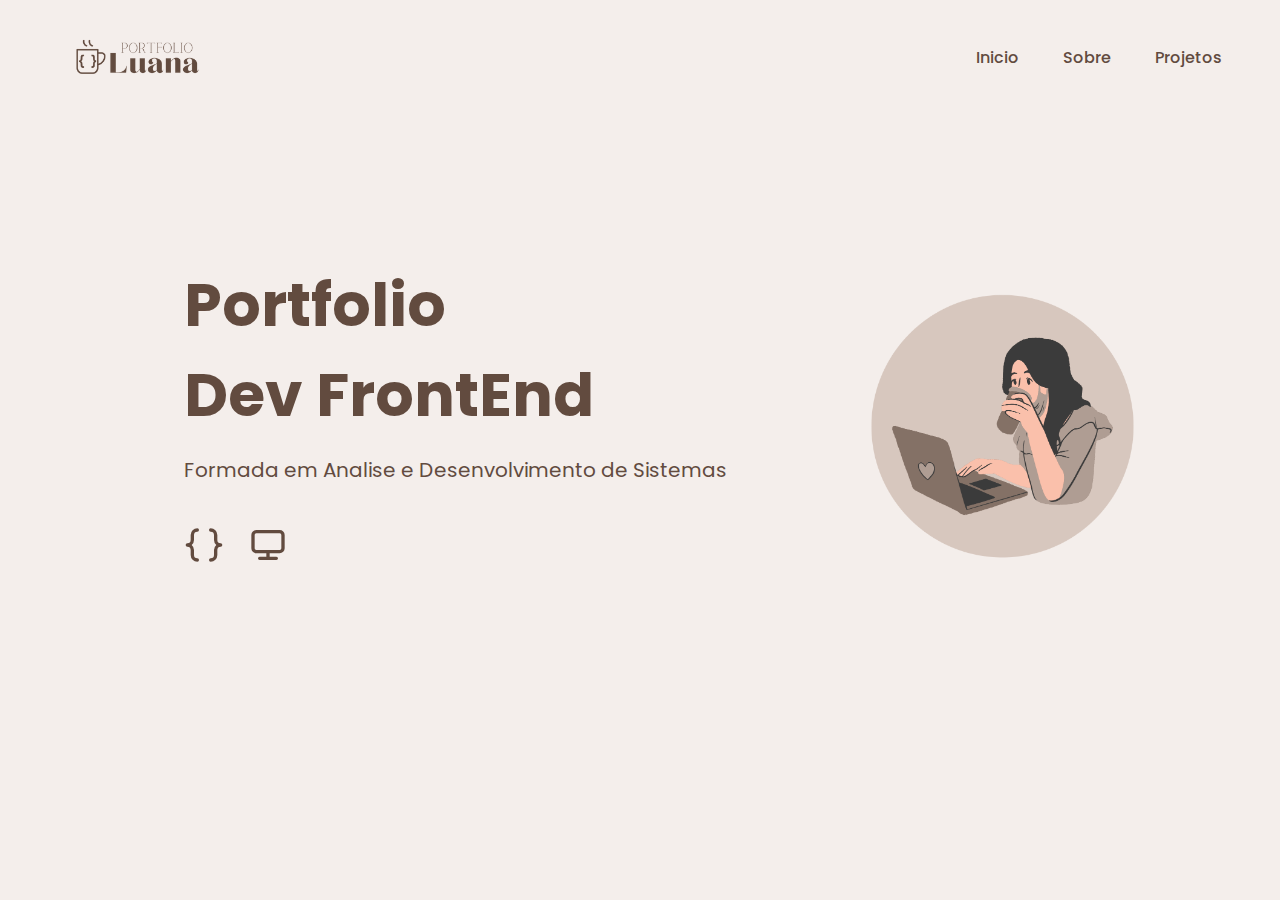
==== index.html @ d968e98d "tentando subir novamente" ====
<!DOCTYPE html>
<html lang="pt-Br">
<head>
    <meta charset="UTF-8">
    <meta http-equiv="X-UA-Compatible" content="IE=edge">
    <meta name="viewport" content="width=device-width, initial-scale=1.0">
    <title>Luana Portfolio</title>
    <link rel="stylesheet" href="/assets/css/style.css">
    <link rel="stylesheet" href="https://unicons.iconscout.com/release/v4.0.0/css/line.css">
</head>

<body>
    <div class="container">
        <header>
            <img src="assets/img/logo.png" alt="Logo" class="logo">
                <nav>
                    <ul class="nav__links">
                        <li>
                            <a href="/index.html">Inicio</a>
                        </li>
                        <li>
                            <a href="subPagina/sobre.html">Sobre</a>
                        </li>
                        <li>
                            <a href="subPagina/projetos.html">Projetos</a>
                        </li>
                    </ul>
                </nav>
        </header>

        <div class="content">
            <div class="texto-content">
                <h1>Portfolio<br> Dev FrontEnd</h1>
                <p>Formada em Analise e Desenvolvimento de Sistemas</p>

                <div class="arrow-icons">
                    <img src="assets/img/back-arrow.svg">
                    <img src="assets/img/next-arrow.svg">
                </div>
            </div>
            <img src="assets/img/img.png" class="feature-img">
        </div>
    </div>
    
    <footer>
        <div class="social-links">
            <a href="https://www.linkedin.com/in/luanasantosmeira/"><i class="uil uil-linkedin"></i></a>
            <a href="https://github.com/tunglna"><i class="uil uil-github"></i></a>
            <a href="https://twitter.com/tunglna"><i class="uil uil-twitter"></i></a>
        </div>
    </footer>
</body>

</html>
---- assets/css/style.css ----
@import url('https://fonts.googleapis.com/css2?family=Poppins:ital,wght@0,400;0,500;1,300&display=swap');

* {
    box-sizing: border-box;
    margin: 0;
    padding: 0;
    font-family: Poppins, sans-serif;
}
/*--------------------CORPO DO SITE------------------------*/
.container {
    height: 100vh;
    width: 100%;
    background-color: #F4EEEB;
}
/*--------------------TAMANHO DA LOGO------------------------*/
.logo {
    width: 200px;
}

/*--------------------MEDIA QUERIE DA LOGO------------------------*/
@media screen and (max-width:375px) {
    .logo {
        width: 50%;
    }
}

/*--------------------NAVEGAÇÃO DE PÁGINAS------------------------*/

li, a {
    font-weight: 500;
    font-size: 16px;
    color:#624b3f;
    text-decoration: none;
}

header {
    display: flex;
    justify-content: space-between;
    align-items: center;
    padding: 30px 3%;
}

.nav__links {
    list-style: none;
}

.nav__links li {
    display: inline-block;
    padding: 0px 20px;
} 

.nav__links a {
    transform: all 0.3s ease 0s;
}

.nav__links a:hover {
    color: #838281;
}


/*--------------------CORPO DO SITE------------------------*/

.content {
    display: flex;
    justify-content: space-around;
    align-items: flex-end;
    padding-right: 5%;
}

/*--------------------TEXTO PRINCIPAL NO CORPO DO SITE------------------------*/

.texto-content h1 {
    font-size: 60px;
    font-weight: 100px;
    margin-top: 24px;
    margin-bottom: 15px;
    color: #624b3f;
}

.texto-content p {
    font-size: 20px;
    color: #624b3f;
}

.texto-content {
    margin-left: 10%;
    margin-top: 10%;
}

/*--------------------ICONES DO TEXTO PRINCIPAL------------------------*/

.arrow-icons {
    margin-top: 40px;
    display: flex;
}

.arrow-icons img {
    width: 40px;
    margin-right: 24px;
}

/*--------------------IMAGEM QUE FICA NO CORPO DO SITE------------------------*/

.feature-img {
    height: 300px;
}

/*--------------------RODAPÉ------------------------*/

footer {
    background-color: #F4EEEB;
}

.social-links {
    display: flex;
    align-items: center;
    justify-content: center;
}

.social-links a {
    text-decoration: none;
    color: #624b3f;
    font-size: 30px;
}

/*--------------------SUB-SEÇÕES DO SITE------------------------*/

.container-projeto {
    display: flex;
    font-size: 100%;
    flex-direction: column;
    align-items: center;
}


/*--------------------SOBRE------------------------*/

.container-sobre {
    display: flex;
    align-items: center;
    justify-content: center;
    flex-direction: column-reverse;
}

.texto-sobre {
    width: 600px;
    padding: 2%;
    display: flex;
    flex-direction: column;
    align-items: center;
    text-align: center;
    color: #624b3f;
}

@media (max-width: 700px) {
    .texto-sobre {
        width: 500px;
    }
}

.imagem-sobre {
    width: 350px;
}
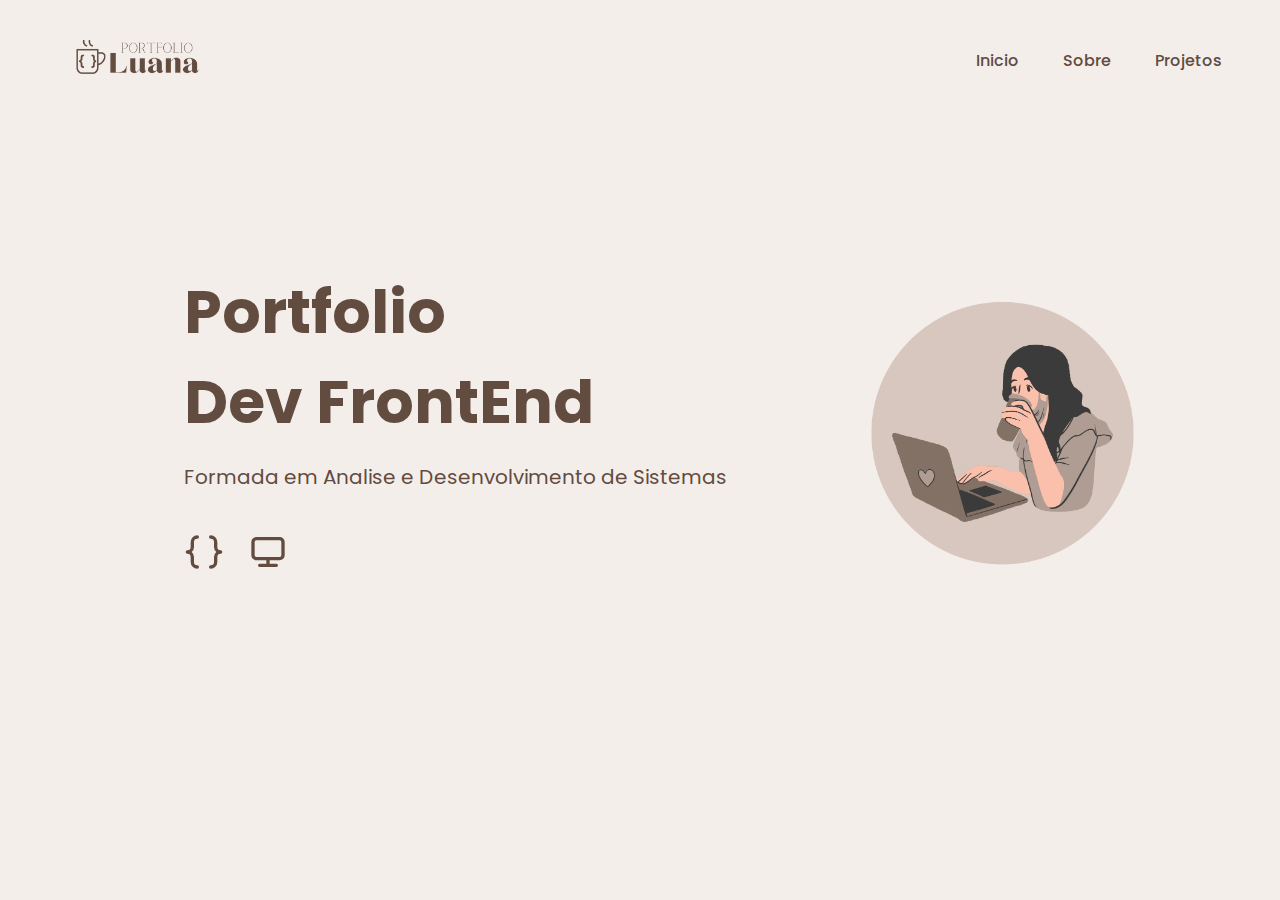
==== commit c3320733: "mais algumas alterações" ====
--- a/index.html
+++ b/index.html
@@ -12,7 +12,7 @@
 <body>
     <div class="container">
         <header>
-            <img src="assets/img/logo.png" alt="Logo" class="logo">
+            <a href="https://luanasantosmeira.site"><img src="assets/img/logo.png" alt="Logo" class="logo"></a>
                 <nav>
                     <ul class="nav__links">
                         <li>
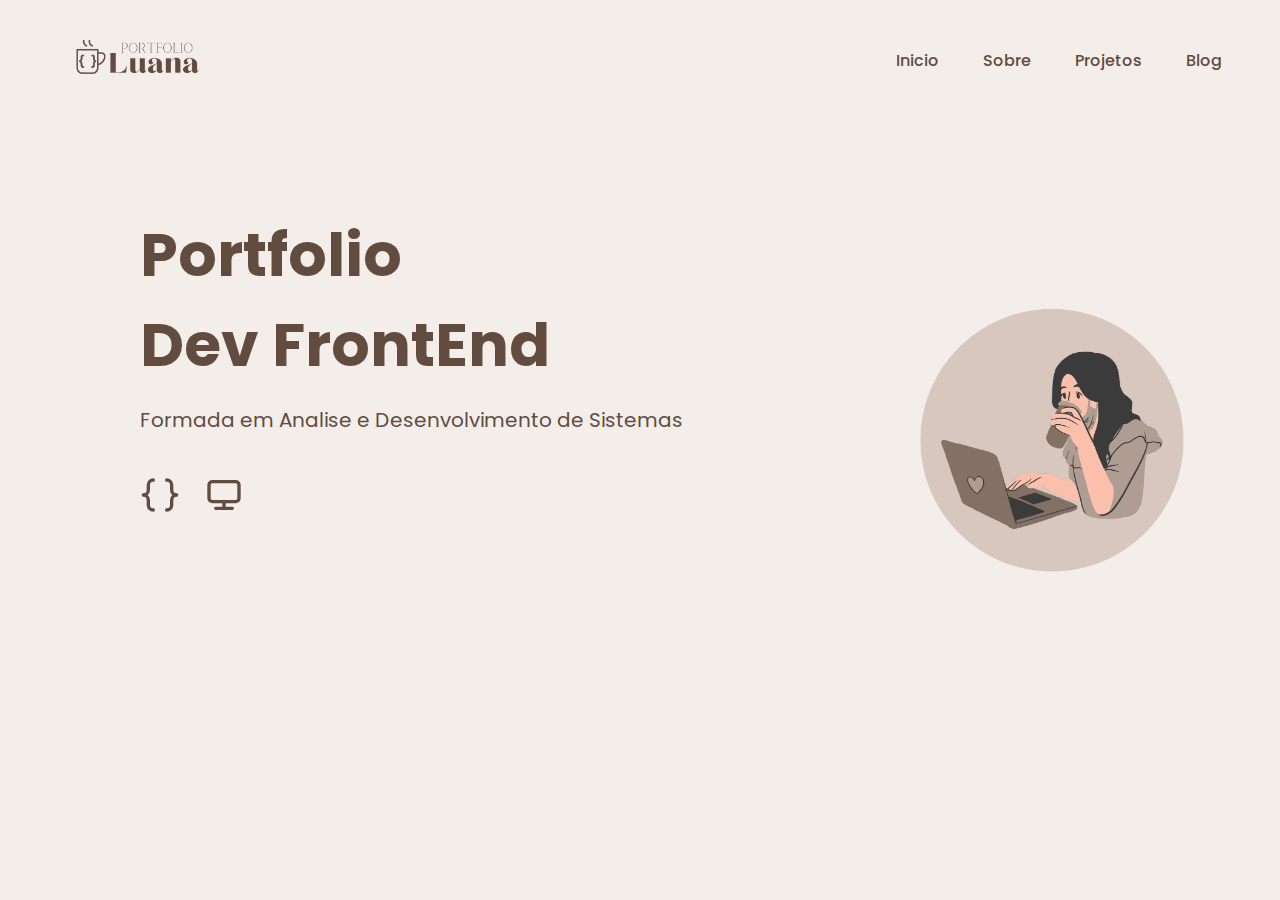
==== commit dd0d5ee2: "criando blog" ====
--- a/index.html
+++ b/index.html
@@ -12,17 +12,20 @@
 <body>
     <div class="container">
         <header>
-            <a href="https://luanasantosmeira.site"><img src="assets/img/logo.png" alt="Logo" class="logo"></a>
+            <a href="index.html"><img src="assets/img/logo.png" alt="Logo" class="logo"></a>
                 <nav>
                     <ul class="nav__links">
                         <li>
                             <a href="/index.html">Inicio</a>
                         </li>
                         <li>
-                            <a href="subPagina/sobre.html">Sobre</a>
+                            <a href="/sobre.html">Sobre</a>
                         </li>
                         <li>
-                            <a href="subPagina/projetos.html">Projetos</a>
+                            <a href="/projetos.html">Projetos</a>
+                        </li>
+                        <li>
+                            <a href="/blog.html">Blog</a>
                         </li>
                     </ul>
                 </nav>
--- a/assets/css/style.css
+++ b/assets/css/style.css
@@ -1,15 +1,21 @@
 @import url('https://fonts.googleapis.com/css2?family=Poppins:ital,wght@0,400;0,500;1,300&display=swap');
 
 * {
-    box-sizing: border-box;
     margin: 0;
     padding: 0;
     font-family: Poppins, sans-serif;
 }
+
+body {
+    background-size: cover;
+}
 /*--------------------CORPO DO SITE------------------------*/
 .container {
+    width: 100vw;
     height: 100vh;
-    width: 100%;
+    background-color: #F4EEEB;
+}
+.container-blog {
     background-color: #F4EEEB;
 }
 /*--------------------TAMANHO DA LOGO------------------------*/
@@ -64,7 +70,17 @@
     display: flex;
     justify-content: space-around;
     align-items: flex-end;
-    padding-right: 5%;
+}
+
+/*--------------------BLOG------------------------*/
+
+.data {
+    color: #624b3f;
+}
+
+#conteudo {
+    flex-direction: column;
+
 }
 
 /*--------------------TEXTO PRINCIPAL NO CORPO DO SITE------------------------*/
@@ -83,8 +99,7 @@
 }
 
 .texto-content {
-    margin-left: 10%;
-    margin-top: 10%;
+    margin: 5% 5% 5% 5%;
 }
 
 /*--------------------ICONES DO TEXTO PRINCIPAL------------------------*/
@@ -128,8 +143,7 @@
 .container-projeto {
     display: flex;
     font-size: 100%;
-    flex-direction: column;
-    align-items: center;
+    justify-content: space-evenly;
 }
 
 
@@ -160,4 +174,5 @@
 
 .imagem-sobre {
     width: 350px;
-}+}
+
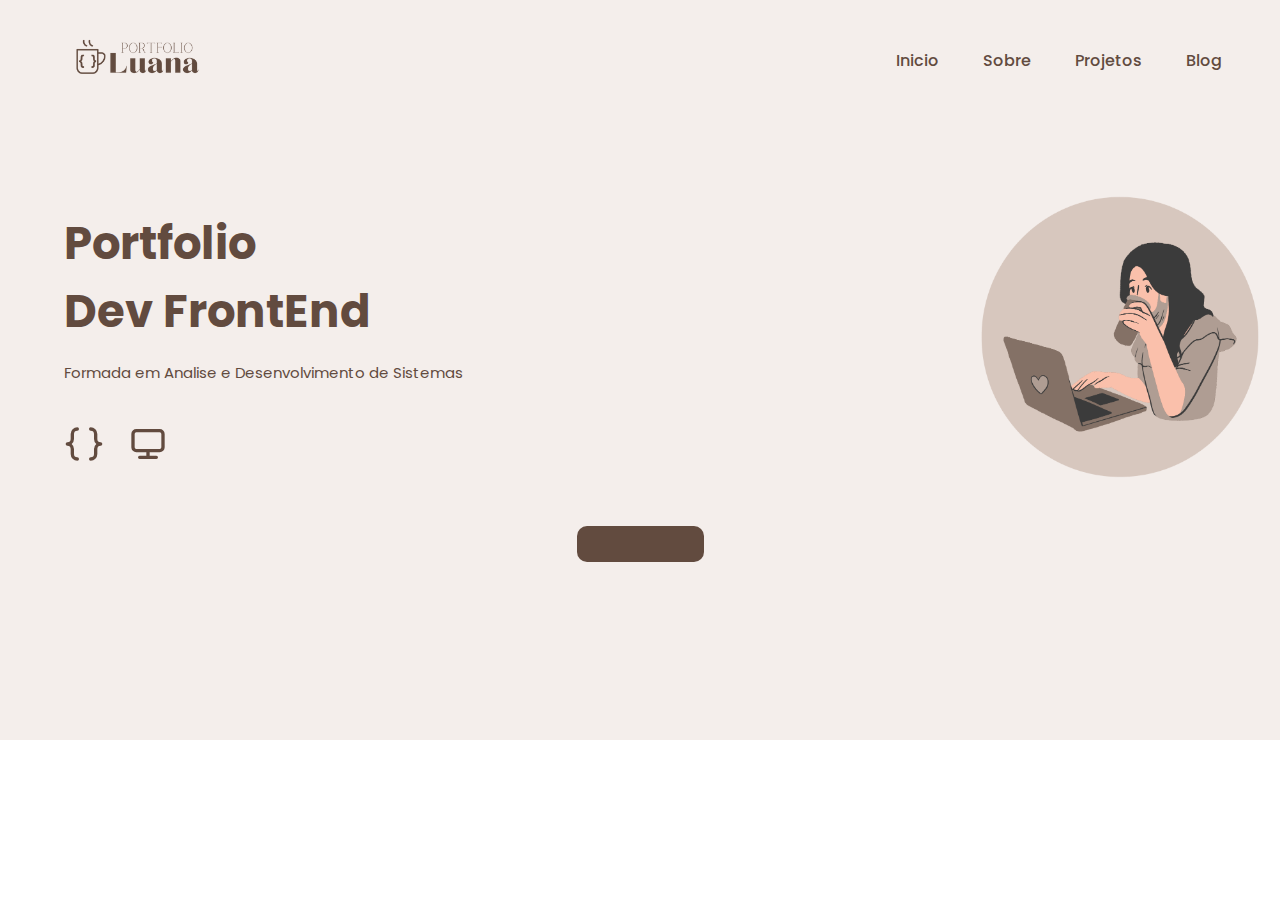
==== commit 88a66811: "adicionando player" ====
--- a/index.html
+++ b/index.html
@@ -2,11 +2,12 @@
 <html lang="pt-Br">
 <head>
     <meta charset="UTF-8">
-    <meta http-equiv="X-UA-Compatible" content="IE=edge">
     <meta name="viewport" content="width=device-width, initial-scale=1.0">
     <title>Luana Portfolio</title>
     <link rel="stylesheet" href="/assets/css/style.css">
     <link rel="stylesheet" href="https://unicons.iconscout.com/release/v4.0.0/css/line.css">
+    <link rel="stylesheet" href="/assets/css/style-audio.css">
+    <link rel="shortcut icon" href="assets/img/img.png" type="image/x-icon">
 </head>
 
 <body>
@@ -41,17 +42,42 @@
                     <img src="assets/img/next-arrow.svg">
                 </div>
             </div>
-            <img src="assets/img/img.png" class="feature-img">
+            <div class="elementos">
+                <img src="assets/img/img.png" class="feature-img">
+                <div class="container-social">
+                    <div class="social">
+                        <a href="https://www.linkedin.com/in/luanasantosmeira/"><i class="uil uil-linkedin"></i></a>
+                        <a href="https://github.com/tunglna"><i class="uil uil-github"></i></a>
+                        <a href="https://www.instagram.com/tunglna"><i class="uil uil-instagram-alt"></i></i></a>
+                    </div>
+                </div>
+            </div>
+            
+
+            
         </div>
     </div>
+
     
+    <div class="player-ctrl">
+
+        <!-- Play Button -->
+        <a id="podcast-play" onclick="playShow()"><i class="uil uil-play"></i></i></a>
+      
+        <!-- Pause Button -->
+        <a id="podcast-pause" onclick="pauseShow()" style="display:none;"><i class="uil uil-pause"></i></i></a>
+      </div>
+      
+      
+      <!-- Audio player -->
+      <audio id="podcast-audio">
+          <source src="/lofi1.mp3">
+      </audio>
+      
     <footer>
-        <div class="social-links">
-            <a href="https://www.linkedin.com/in/luanasantosmeira/"><i class="uil uil-linkedin"></i></a>
-            <a href="https://github.com/tunglna"><i class="uil uil-github"></i></a>
-            <a href="https://twitter.com/tunglna"><i class="uil uil-twitter"></i></a>
-        </div>
+        
     </footer>
+    <script src="/script.js"></script>
 </body>
 
 </html>
--- a/assets/css/style.css
+++ b/assets/css/style.css
@@ -11,12 +11,12 @@
 }
 /*--------------------CORPO DO SITE------------------------*/
 .container {
-    width: 100vw;
-    height: 100vh;
     background-color: #F4EEEB;
+    
 }
 .container-blog {
     background-color: #F4EEEB;
+    
 }
 /*--------------------TAMANHO DA LOGO------------------------*/
 .logo {
@@ -24,9 +24,9 @@
 }
 
 /*--------------------MEDIA QUERIE DA LOGO------------------------*/
-@media screen and (max-width:375px) {
+@media screen and (max-width:400px) {
     .logo {
-        width: 50%;
+        width: 200px;
     }
 }
 
@@ -37,6 +37,7 @@
     font-size: 16px;
     color:#624b3f;
     text-decoration: none;
+    list-style:none;
 }
 
 header {
@@ -68,39 +69,63 @@
 
 .content {
     display: flex;
+    justify-content: space-between;
+    align-items: center;
+    flex-wrap: wrap;
+}
+
+
+/*--------------------BLOG------------------------*/
+
+.data {
+    color: #624b3f;
+}
+
+.content-blog {
+    display: flex;
     justify-content: space-around;
     align-items: flex-end;
-}
-
-/*--------------------BLOG------------------------*/
-
-.data {
-    color: #624b3f;
-}
-
-#conteudo {
+    flex-wrap: wrap;
     flex-direction: column;
-
-}
+}
+.codigo {
+    background-color: #624b3f;
+    color:  #F4EEEB;
+    width: 65%;
+    height: 100%;
+    text-align: center;
+    margin: 0 auto
+}
+
+.codigo-css {
+    background-color: #624b3f;
+    color:  #F4EEEB;
+    width: 30%;
+    height: 100%;
+    text-align: center;
+    margin: 0 auto
+}
+
 
 /*--------------------TEXTO PRINCIPAL NO CORPO DO SITE------------------------*/
 
 .texto-content h1 {
-    font-size: 60px;
-    font-weight: 100px;
+    font-size: 45px;
     margin-top: 24px;
     margin-bottom: 15px;
     color: #624b3f;
 }
 
+
 .texto-content p {
-    font-size: 20px;
+    font-size: 15px;
     color: #624b3f;
 }
 
 .texto-content {
     margin: 5% 5% 5% 5%;
 }
+
 
 /*--------------------ICONES DO TEXTO PRINCIPAL------------------------*/
 
@@ -117,33 +142,21 @@
 /*--------------------IMAGEM QUE FICA NO CORPO DO SITE------------------------*/
 
 .feature-img {
-    height: 300px;
-}
-
-/*--------------------RODAPÉ------------------------*/
-
-footer {
-    background-color: #F4EEEB;
-}
-
-.social-links {
-    display: flex;
-    align-items: center;
-    justify-content: center;
-}
-
-.social-links a {
-    text-decoration: none;
-    color: #624b3f;
-    font-size: 30px;
-}
-
-/*--------------------SUB-SEÇÕES DO SITE------------------------*/
+    width: 20em;
+    height: 20em;
+    margin: 5%;
+
+}
+
+
+
+/*--------------------PROJETO------------------------*/
 
 .container-projeto {
     display: flex;
     font-size: 100%;
     justify-content: space-evenly;
+    flex-wrap: wrap;
 }
 
 
@@ -168,7 +181,13 @@
 
 @media (max-width: 700px) {
     .texto-sobre {
-        width: 500px;
+        width: 300px;
+    }
+}
+
+@media (max-width: 400px) {
+    .texto-sobre {
+        width: 350px;
     }
 }
 
@@ -176,3 +195,39 @@
     width: 350px;
 }
 
+/*--------------------RODAPÉ------------------------*/
+
+footer {
+    background-color: #F4EEEB;
+    width: 100vw;
+    height: 20vh;
+}
+
+.footer-projeto {
+    height: 50vh;
+}
+
+.social-links, .social {
+    display: flex;
+    align-items: center;
+    justify-content: space-around;
+}
+
+.social-links, .social a {
+    text-decoration: none;
+    color: #624b3f;
+    font-size: 30px;
+}
+
+.social {
+    display: flex;
+    align-items: center;
+    flex-direction: column;
+    
+}
+
+.elementos {
+    display: flex;
+    justify-content: center;
+    align-items: center;
+}--- a/assets/css/style-audio.css
+++ b/assets/css/style-audio.css
@@ -0,0 +1,25 @@
+.player-ctrl {
+    display: flex;
+    align-items: center;
+    background-color: #F4EEEB;
+    height: 2em;
+    width: 100%;
+    justify-content: center;
+  }
+  .uil-play {
+    font-size: 20px;
+    color: #F4EEEB;
+    padding: 42%;
+  }
+
+  .uil-pause {
+    font-size: 20px;
+    color: #807c7b;
+    padding: 42%;
+  }
+  #podcast-play {
+    background-color: #624b3f;
+    border-radius: 10px;
+    padding: 3px;
+    width: 121px;
+  }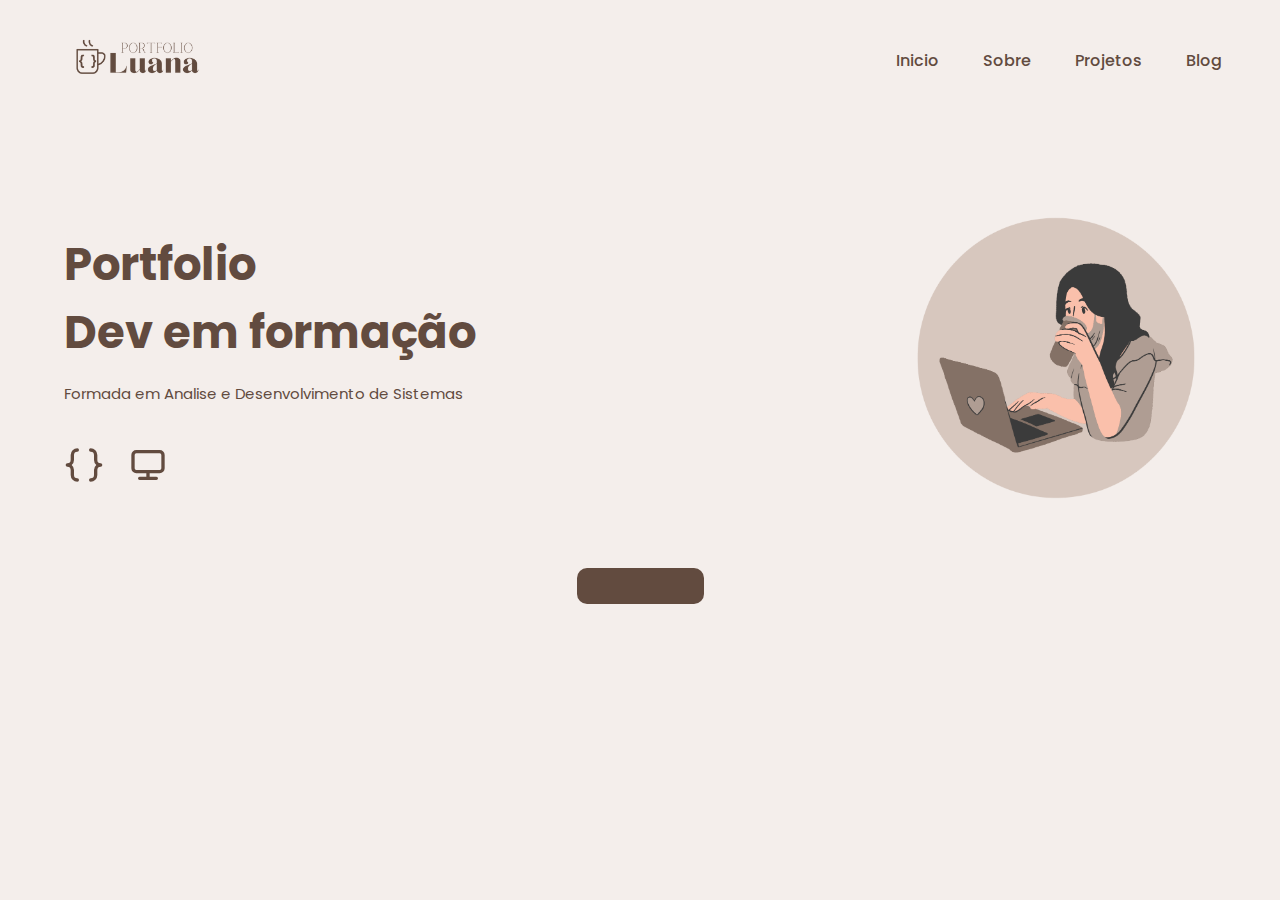
==== commit 8daeb6b8: "arrumando footer" ====
--- a/index.html
+++ b/index.html
@@ -11,7 +11,6 @@
 </head>
 
 <body>
-    <div class="container">
         <header>
             <a href="index.html"><img src="assets/img/logo.png" alt="Logo" class="logo"></a>
                 <nav>
@@ -34,7 +33,7 @@
 
         <div class="content">
             <div class="texto-content">
-                <h1>Portfolio<br> Dev FrontEnd</h1>
+                <h1>Portfolio<br> Dev em formação</h1>
                 <p>Formada em Analise e Desenvolvimento de Sistemas</p>
 
                 <div class="arrow-icons">
@@ -42,21 +41,12 @@
                     <img src="assets/img/next-arrow.svg">
                 </div>
             </div>
-            <div class="elementos">
+            
                 <img src="assets/img/img.png" class="feature-img">
-                <div class="container-social">
-                    <div class="social">
-                        <a href="https://www.linkedin.com/in/luanasantosmeira/"><i class="uil uil-linkedin"></i></a>
-                        <a href="https://github.com/tunglna"><i class="uil uil-github"></i></a>
-                        <a href="https://www.instagram.com/tunglna"><i class="uil uil-instagram-alt"></i></i></a>
-                    </div>
-                </div>
-            </div>
-            
-
+                
             
         </div>
-    </div>
+    
 
     
     <div class="player-ctrl">
@@ -74,8 +64,10 @@
           <source src="/lofi1.mp3">
       </audio>
       
-    <footer>
-        
+    <footer class="footer-projeto">
+        <a href="https://www.linkedin.com/in/luanasantosmeira/"><i class="uil uil-linkedin"></i></a>
+        <a href="https://github.com/tunglna"><i class="uil uil-github"></i></a>
+        <a href="https://www.instagram.com/tunglna"><i class="uil uil-instagram-alt"></i></i></a>
     </footer>
     <script src="/script.js"></script>
 </body>
--- a/assets/css/style.css
+++ b/assets/css/style.css
@@ -7,17 +7,11 @@
 }
 
 body {
-    background-size: cover;
-}
-/*--------------------CORPO DO SITE------------------------*/
-.container {
+    width: 100%;
+    height: 100%;
     background-color: #F4EEEB;
-    
-}
-.container-blog {
-    background-color: #F4EEEB;
-    
-}
+}
+
 /*--------------------TAMANHO DA LOGO------------------------*/
 .logo {
     width: 200px;
@@ -199,35 +193,17 @@
 
 footer {
     background-color: #F4EEEB;
-    width: 100vw;
-    height: 20vh;
-}
-
-.footer-projeto {
-    height: 50vh;
-}
-
-.social-links, .social {
-    display: flex;
-    align-items: center;
-    justify-content: space-around;
-}
-
-.social-links, .social a {
+    display: flex;
+    align-items: center;
+    justify-content: center;
+}
+
+footer a {
     text-decoration: none;
     color: #624b3f;
     font-size: 30px;
 }
 
-.social {
-    display: flex;
-    align-items: center;
-    flex-direction: column;
-    
-}
-
-.elementos {
-    display: flex;
-    justify-content: center;
+.uil {
     align-items: center;
 }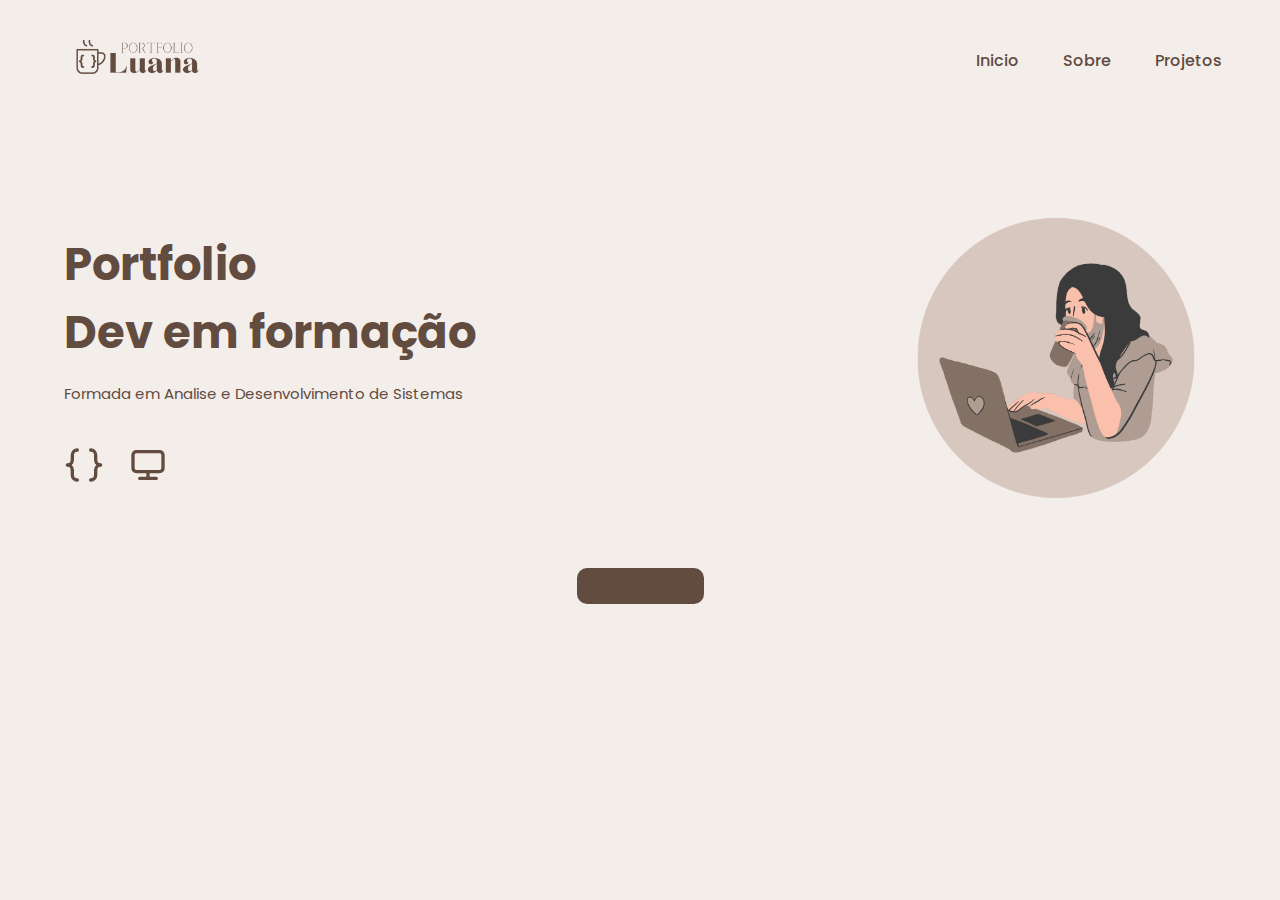
==== commit ef1b0085: "retirando a seção blog" ====
--- a/index.html
+++ b/index.html
@@ -23,9 +23,6 @@
                         </li>
                         <li>
                             <a href="/projetos.html">Projetos</a>
-                        </li>
-                        <li>
-                            <a href="/blog.html">Blog</a>
                         </li>
                     </ul>
                 </nav>
@@ -64,7 +61,7 @@
           <source src="/lofi1.mp3">
       </audio>
       
-    <footer class="footer-projeto">
+    <footer>
         <a href="https://www.linkedin.com/in/luanasantosmeira/"><i class="uil uil-linkedin"></i></a>
         <a href="https://github.com/tunglna"><i class="uil uil-github"></i></a>
         <a href="https://www.instagram.com/tunglna"><i class="uil uil-instagram-alt"></i></i></a>
